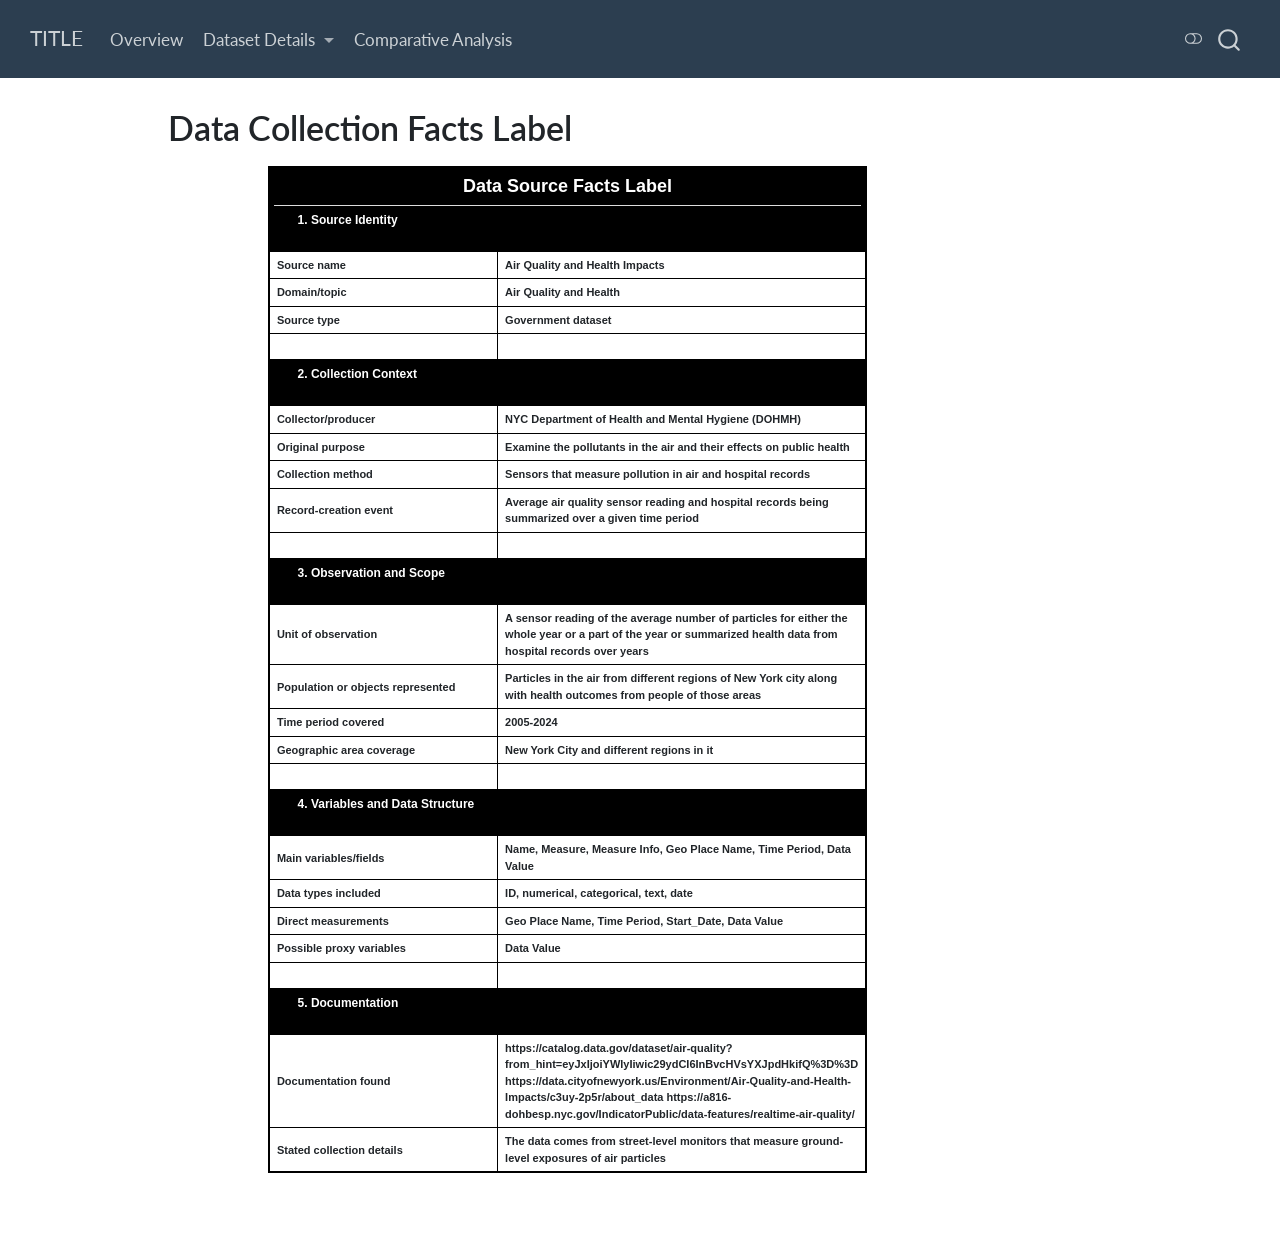
==== docs/alexander_stevens.html @ 585a2b62 "builder step: submit all files needed to run website" ====
<!DOCTYPE html>
<html xmlns="http://www.w3.org/1999/xhtml" lang="en" xml:lang="en"><head>

<meta charset="utf-8">
<meta name="generator" content="quarto-1.10.18">

<meta name="viewport" content="width=device-width, initial-scale=1.0, user-scalable=yes">


<title>Data Collection Facts Label – TITLE</title>
<style>
/* Default styles provided by pandoc.
** See https://pandoc.org/MANUAL.html#variables-for-html for config info.
*/
span.smallcaps{font-variant: small-caps;}
div.columns{display: flex; gap: 1.5em;}
div.column{flex: auto;}
@media screen {
div.columns{gap: min(4vw, 1.5em);}
div.column{overflow-x: auto;}
}
div.hanging-indent{margin-left: 1.5em; text-indent: -1.5em;}
ul.task-list{list-style: none;}
ul.task-list li input[type="checkbox"] {
  width: 0.8em;
  margin: 0 0.8em 0.2em -1em; /* quarto-specific, see https://github.com/quarto-dev/quarto-cli/issues/4556 */ 
  vertical-align: middle;
}
</style>


<script src="site_libs/quarto-nav/quarto-nav.js"></script>
<script src="site_libs/clipboard/clipboard.min.js"></script>
<script src="site_libs/quarto-search/autocomplete.umd.js"></script>
<script src="site_libs/quarto-search/fuse.min.js"></script>
<script src="site_libs/quarto-search/quarto-search.js"></script>
<meta name="quarto:offset" content="./">
<script src="site_libs/quarto-html/quarto.js" type="module"></script>
<script src="site_libs/quarto-html/tabsets/tabsets.js" type="module"></script>
<script src="site_libs/quarto-html/popper.min.js"></script>
<script src="site_libs/quarto-html/tippy.umd.min.js"></script>
<script src="site_libs/quarto-html/anchor.min.js"></script>
<link href="site_libs/quarto-html/tippy.css" rel="stylesheet">
<link href="site_libs/quarto-html/quarto-syntax-highlighting-64a204ab8560d761af7679ceaba22944.css" rel="stylesheet" class="quarto-color-scheme" id="quarto-text-highlighting-styles">
<link href="site_libs/quarto-html/quarto-syntax-highlighting-dark-b85bc7c33db8c58e0ec93c3465666fed.css" rel="stylesheet" class="quarto-color-scheme quarto-color-alternate" id="quarto-text-highlighting-styles">
<link href="site_libs/quarto-html/quarto-syntax-highlighting-64a204ab8560d761af7679ceaba22944.css" rel="stylesheet" class="quarto-color-scheme-extra" id="quarto-text-highlighting-styles">
<script src="site_libs/bootstrap/bootstrap.min.js"></script>
<link href="site_libs/bootstrap/bootstrap-icons.css" rel="stylesheet">
<link href="site_libs/bootstrap/bootstrap-963d6559b62419c1a7f68b67c65f04d4.min.css" rel="stylesheet" append-hash="true" class="quarto-color-scheme" id="quarto-bootstrap" data-mode="light">
<link href="site_libs/bootstrap/bootstrap-dark-393201cbb939a1b826d5c9fa63246b60.min.css" rel="stylesheet" append-hash="true" class="quarto-color-scheme quarto-color-alternate" id="quarto-bootstrap" data-mode="dark">
<link href="site_libs/bootstrap/bootstrap-963d6559b62419c1a7f68b67c65f04d4.min.css" rel="stylesheet" append-hash="true" class="quarto-color-scheme-extra" id="quarto-bootstrap" data-mode="light">
<script id="quarto-search-options" type="application/json">{
  "location": "navbar",
  "copy-button": false,
  "collapse-after": 3,
  "panel-placement": "end",
  "type": "overlay",
  "limit": 50,
  "keyboard-shortcut": [
    "f",
    "/",
    "s"
  ],
  "show-item-context": false,
  "language": {
    "search-no-results-text": "No results",
    "search-matching-documents-text": "matching documents",
    "search-copy-link-title": "Copy link to search",
    "search-hide-matches-text": "Hide additional matches",
    "search-more-match-text": "more match in this document",
    "search-more-matches-text": "more matches in this document",
    "search-clear-button-title": "Clear",
    "search-text-placeholder": "",
    "search-detached-cancel-button-title": "Cancel",
    "search-submit-button-title": "Submit",
    "search-label": "Search"
  }
}</script>


</head>

<body class="nav-fixed quarto-light"><script id="quarto-html-before-body" type="application/javascript">
    const toggleBodyColorMode = (bsSheetEl) => {
      const mode = bsSheetEl.getAttribute("data-mode");
      const bodyEl = window.document.querySelector("body");
      if (mode === "dark") {
        bodyEl.classList.add("quarto-dark");
        bodyEl.classList.remove("quarto-light");
      } else {
        bodyEl.classList.add("quarto-light");
        bodyEl.classList.remove("quarto-dark");
      }
    }
    const toggleBodyColorPrimary = () => {
      const bsSheetEl = window.document.querySelector("link#quarto-bootstrap:not([rel=disabled-stylesheet])");
      if (bsSheetEl) {
        toggleBodyColorMode(bsSheetEl);
      }
    }
    const setColorSchemeToggle = (alternate) => {
      const toggles = window.document.querySelectorAll('.quarto-color-scheme-toggle');
      for (let i=0; i < toggles.length; i++) {
        const toggle = toggles[i];
        if (toggle) {
          if (alternate) {
            toggle.classList.add("alternate");
          } else {
            toggle.classList.remove("alternate");
          }
        }
      }
    };
    const toggleColorMode = (alternate) => {
      // Switch the stylesheets
      const primaryStylesheets = window.document.querySelectorAll('link.quarto-color-scheme:not(.quarto-color-alternate)');
      const alternateStylesheets = window.document.querySelectorAll('link.quarto-color-scheme.quarto-color-alternate');
      manageTransitions('#quarto-margin-sidebar .nav-link', false);
      if (alternate) {
        // note: dark is layered on light, we don't disable primary!
        enableStylesheet(alternateStylesheets);
        for (const sheetNode of alternateStylesheets) {
          if (sheetNode.id === "quarto-bootstrap") {
            toggleBodyColorMode(sheetNode);
          }
        }
      } else {
        disableStylesheet(alternateStylesheets);
        enableStylesheet(primaryStylesheets)
        toggleBodyColorPrimary();
      }
      manageTransitions('#quarto-margin-sidebar .nav-link', true);
      // Switch the toggles
      setColorSchemeToggle(alternate)
      // Hack to workaround the fact that safari doesn't
      // properly recolor the scrollbar when toggling (#1455)
      if (navigator.userAgent.indexOf('Safari') > 0 && navigator.userAgent.indexOf('Chrome') == -1) {
        manageTransitions("body", false);
        window.scrollTo(0, 1);
        setTimeout(() => {
          window.scrollTo(0, 0);
          manageTransitions("body", true);
        }, 40);
      }
    }
    const disableStylesheet = (stylesheets) => {
      for (let i=0; i < stylesheets.length; i++) {
        const stylesheet = stylesheets[i];
        stylesheet.rel = 'disabled-stylesheet';
      }
    }
    const enableStylesheet = (stylesheets) => {
      for (let i=0; i < stylesheets.length; i++) {
        const stylesheet = stylesheets[i];
        if(stylesheet.rel !== 'stylesheet') { // for Chrome, which will still FOUC without this check
          stylesheet.rel = 'stylesheet';
        }
      }
    }
    const manageTransitions = (selector, allowTransitions) => {
      const els = window.document.querySelectorAll(selector);
      for (let i=0; i < els.length; i++) {
        const el = els[i];
        if (allowTransitions) {
          el.classList.remove('notransition');
        } else {
          el.classList.add('notransition');
        }
      }
    }
    const isFileUrl = () => {
      return window.location.protocol === 'file:';
    }
    const hasAlternateSentinel = () => {
      let styleSentinel = getColorSchemeSentinel();
      if (styleSentinel !== null) {
        return styleSentinel === "alternate";
      } else {
        return false;
      }
    }
    const setStyleSentinel = (alternate) => {
      const value = alternate ? "alternate" : "default";
      if (!isFileUrl()) {
        window.localStorage.setItem("quarto-color-scheme", value);
      } else {
        localAlternateSentinel = value;
      }
    }
    const getColorSchemeSentinel = () => {
      if (!isFileUrl()) {
        const storageValue = window.localStorage.getItem("quarto-color-scheme");
        return storageValue != null ? storageValue : localAlternateSentinel;
      } else {
        return localAlternateSentinel;
      }
    }
    const toggleGiscusIfUsed = (isAlternate, darkModeDefault) => {
      const baseTheme = document.querySelector('#giscus-base-theme')?.value ?? 'light';
      const alternateTheme = document.querySelector('#giscus-alt-theme')?.value ?? 'dark';
      let newTheme = '';
      if(authorPrefersDark) {
        newTheme = isAlternate ? baseTheme : alternateTheme;
      } else {
        newTheme = isAlternate ? alternateTheme : baseTheme;
      }
      const changeGiscusTheme = () => {
        // From: https://github.com/giscus/giscus/issues/336
        const sendMessage = (message) => {
          const iframe = document.querySelector('iframe.giscus-frame');
          if (!iframe) return;
          iframe.contentWindow.postMessage({ giscus: message }, 'https://giscus.app');
        }
        sendMessage({
          setConfig: {
            theme: newTheme
          }
        });
      }
      const isGiscussLoaded = window.document.querySelector('iframe.giscus-frame') !== null;
      if (isGiscussLoaded) {
        changeGiscusTheme();
      }
    };
    const authorPrefersDark = false;
    const darkModeDefault = authorPrefersDark;
      document.querySelector('link#quarto-text-highlighting-styles.quarto-color-scheme-extra').rel = 'disabled-stylesheet';
      document.querySelector('link#quarto-bootstrap.quarto-color-scheme-extra').rel = 'disabled-stylesheet';
    let localAlternateSentinel = darkModeDefault ? 'alternate' : 'default';
    // Dark / light mode switch
    window.quartoToggleColorScheme = () => {
      // Read the current dark / light value
      let toAlternate = !hasAlternateSentinel();
      toggleColorMode(toAlternate);
      setStyleSentinel(toAlternate);
      toggleGiscusIfUsed(toAlternate, darkModeDefault);
      window.dispatchEvent(new Event('resize'));
    };
    // Switch to dark mode if need be
    if (hasAlternateSentinel()) {
      toggleColorMode(true);
    } else {
      toggleColorMode(false);
    }
  </script>

<div id="quarto-search-results"></div>
  <header id="quarto-header" class="headroom fixed-top">
    <nav class="navbar navbar-expand-lg " data-bs-theme="dark">
      <div class="navbar-container container-fluid">
      <div class="navbar-brand-container mx-auto">
    <a class="navbar-brand" href="./index.html">
    <span class="navbar-title">TITLE</span>
    </a>
  </div>
            <div id="quarto-search" class="" title="Search"></div>
          <button class="navbar-toggler" type="button" data-bs-toggle="collapse" data-bs-target="#navbarCollapse" aria-controls="navbarCollapse" role="menu" aria-expanded="false" aria-label="Toggle navigation" onclick="if (window.quartoToggleHeadroom) { window.quartoToggleHeadroom(); }">
  <span class="navbar-toggler-icon"></span>
</button>
          <div class="collapse navbar-collapse" id="navbarCollapse">
            <ul class="navbar-nav navbar-nav-scroll me-auto">
  <li class="nav-item">
    <a class="nav-link" href="./index.html"> 
<span class="menu-text">Overview</span></a>
  </li>  
  <li class="nav-item dropdown ">
    <a class="nav-link dropdown-toggle" href="#" id="nav-menu-dataset-details" role="link" data-bs-toggle="dropdown" aria-expanded="false">
 <span class="menu-text">Dataset Details</span>
    </a>
    <ul class="dropdown-menu" aria-labelledby="nav-menu-dataset-details">    
        <li>
    <a class="dropdown-item" href="./alexander_stevens.html">
 <span class="dropdown-text">Alexander Stevens</span></a>
  </li>  
        <li>
    <a class="dropdown-item" href="./robert_williams.html">
 <span class="dropdown-text">Robert Williams</span></a>
  </li>  
    </ul>
  </li>
  <li class="nav-item">
    <a class="nav-link" href="./comparison.qmd"> 
<span class="menu-text">Comparative Analysis</span></a>
  </li>  
</ul>
          </div> <!-- /navcollapse -->
            <div class="quarto-navbar-tools">
  <a href="" class="quarto-color-scheme-toggle quarto-navigation-tool  px-1" onclick="window.quartoToggleColorScheme(); return false;" title="Toggle dark mode"><i class="bi"></i></a>
</div>
      </div> <!-- /container-fluid -->
    </nav>
</header>
<!-- content -->
<div id="quarto-content" class="quarto-container page-columns page-rows-contents page-layout-article page-navbar">
<!-- sidebar -->
<!-- margin-sidebar -->
    <div id="quarto-margin-sidebar" class="sidebar margin-sidebar zindex-bottom">
        
    </div>
<!-- main -->
<main class="content" id="quarto-document-content">


<header id="title-block-header" class="quarto-title-block default">
<div class="quarto-title">
<h1 class="title">Data Collection Facts Label</h1>
</div>



<div class="quarto-title-meta">

    
  
    
  </div>
  


</header>


<style>
table.nutrition-label {
  width: 75%;
  border-collapse: collapse;
  border: 2px solid black;
  font-family: Arial, Helvetica, sans-serif;
  font-size: 12px;
  margin-left: auto;
  margin-right: auto;
}

table.nutrition-label th,
table.nutrition-label td {
  border: 1px solid black;
  padding: 5px 7px;
}

table.nutrition-label thead tr:nth-child(2) {
  display: none;
}
</style>
<table class="nutrition-label">
<thead>
<tr>
<th style="border-bottom:hidden;padding-bottom:0; padding-left:3px;padding-right:3px;text-align: center; font-weight: bold; color: white !important;padding-right: 4px; padding-left: 4px; background-color: black !important;font-size: 18px;" colspan="2">
<div style="border-bottom: 1px solid #ddd; padding-bottom: 5px; ">
Data Source Facts Label
</div>
</th>
</tr>
<tr>
<th style="text-align:left;">
</th>
<th style="text-align:left;">
</th>
</tr>
</thead>
<tbody>
<tr>
<td style="text-align:left;font-weight: bold;color: white !important;background-color: black !important;font-size: 12px;width: 50%; ">
<ol type="1">
<li>Source Identity
</li></ol></td>
<td style="text-align:left;font-weight: bold;color: white !important;background-color: black !important;font-size: 12px;width: 50%; ">
</td>
</tr>
<tr>
<td style="text-align:left;font-weight: bold;font-size: 11px;width: 50%; ">
Source name
</td>
<td style="text-align:left;font-weight: bold;font-size: 11px;width: 50%; ">
Air Quality and Health Impacts
</td>
</tr>
<tr>
<td style="text-align:left;font-weight: bold;font-size: 11px;width: 50%; ">
Domain/topic
</td>
<td style="text-align:left;font-weight: bold;font-size: 11px;width: 50%; ">
Air Quality and Health
</td>
</tr>
<tr>
<td style="text-align:left;font-weight: bold;font-size: 11px;width: 50%; ">
Source type
</td>
<td style="text-align:left;font-weight: bold;font-size: 11px;width: 50%; ">
Government dataset
</td>
</tr>
<tr>
<td style="text-align:left;height: 26px;width: 50%; ">
</td>
<td style="text-align:left;height: 26px;width: 50%; ">
</td>
</tr>
<tr>
<td style="text-align:left;font-weight: bold;color: white !important;background-color: black !important;font-size: 12px;width: 50%; ">
<ol start="2" type="1">
<li>Collection Context
</li></ol></td>
<td style="text-align:left;font-weight: bold;color: white !important;background-color: black !important;font-size: 12px;width: 50%; ">
</td>
</tr>
<tr>
<td style="text-align:left;font-weight: bold;font-size: 11px;width: 50%; ">
Collector/producer
</td>
<td style="text-align:left;font-weight: bold;font-size: 11px;width: 50%; ">
NYC Department of Health and Mental Hygiene (DOHMH)
</td>
</tr>
<tr>
<td style="text-align:left;font-weight: bold;font-size: 11px;width: 50%; ">
Original purpose
</td>
<td style="text-align:left;font-weight: bold;font-size: 11px;width: 50%; ">
Examine the pollutants in the air and their effects on public health
</td>
</tr>
<tr>
<td style="text-align:left;font-weight: bold;font-size: 11px;width: 50%; ">
Collection method
</td>
<td style="text-align:left;font-weight: bold;font-size: 11px;width: 50%; ">
Sensors that measure pollution in air and hospital records
</td>
</tr>
<tr>
<td style="text-align:left;font-weight: bold;font-size: 11px;width: 50%; ">
Record-creation event
</td>
<td style="text-align:left;font-weight: bold;font-size: 11px;width: 50%; ">
Average air quality sensor reading and hospital records being summarized over a given time period
</td>
</tr>
<tr>
<td style="text-align:left;height: 26px;width: 50%; ">
</td>
<td style="text-align:left;height: 26px;width: 50%; ">
</td>
</tr>
<tr>
<td style="text-align:left;font-weight: bold;color: white !important;background-color: black !important;font-size: 12px;width: 50%; ">
<ol start="3" type="1">
<li>Observation and Scope
</li></ol></td>
<td style="text-align:left;font-weight: bold;color: white !important;background-color: black !important;font-size: 12px;width: 50%; ">
</td>
</tr>
<tr>
<td style="text-align:left;font-weight: bold;font-size: 11px;width: 50%; ">
Unit of observation
</td>
<td style="text-align:left;font-weight: bold;font-size: 11px;width: 50%; ">
A sensor reading of the average number of particles for either the whole year or a part of the year or summarized health data from hospital records over years
</td>
</tr>
<tr>
<td style="text-align:left;font-weight: bold;font-size: 11px;width: 50%; ">
Population or objects represented
</td>
<td style="text-align:left;font-weight: bold;font-size: 11px;width: 50%; ">
Particles in the air from different regions of New York city along with health outcomes from people of those areas
</td>
</tr>
<tr>
<td style="text-align:left;font-weight: bold;font-size: 11px;width: 50%; ">
Time period covered
</td>
<td style="text-align:left;font-weight: bold;font-size: 11px;width: 50%; ">
2005-2024
</td>
</tr>
<tr>
<td style="text-align:left;font-weight: bold;font-size: 11px;width: 50%; ">
Geographic area coverage
</td>
<td style="text-align:left;font-weight: bold;font-size: 11px;width: 50%; ">
New York City and different regions in it
</td>
</tr>
<tr>
<td style="text-align:left;height: 26px;width: 50%; ">
</td>
<td style="text-align:left;height: 26px;width: 50%; ">
</td>
</tr>
<tr>
<td style="text-align:left;font-weight: bold;color: white !important;background-color: black !important;font-size: 12px;width: 50%; ">
<ol start="4" type="1">
<li>Variables and Data Structure
</li></ol></td>
<td style="text-align:left;font-weight: bold;color: white !important;background-color: black !important;font-size: 12px;width: 50%; ">
</td>
</tr>
<tr>
<td style="text-align:left;font-weight: bold;font-size: 11px;width: 50%; ">
Main variables/fields
</td>
<td style="text-align:left;font-weight: bold;font-size: 11px;width: 50%; ">
Name, Measure, Measure Info, Geo Place Name, Time Period, Data Value
</td>
</tr>
<tr>
<td style="text-align:left;font-weight: bold;font-size: 11px;width: 50%; ">
Data types included
</td>
<td style="text-align:left;font-weight: bold;font-size: 11px;width: 50%; ">
ID, numerical, categorical, text, date
</td>
</tr>
<tr>
<td style="text-align:left;font-weight: bold;font-size: 11px;width: 50%; ">
Direct measurements
</td>
<td style="text-align:left;font-weight: bold;font-size: 11px;width: 50%; ">
Geo Place Name, Time Period, Start_Date, Data Value
</td>
</tr>
<tr>
<td style="text-align:left;font-weight: bold;font-size: 11px;width: 50%; ">
Possible proxy variables
</td>
<td style="text-align:left;font-weight: bold;font-size: 11px;width: 50%; ">
Data Value
</td>
</tr>
<tr>
<td style="text-align:left;height: 26px;width: 50%; ">
</td>
<td style="text-align:left;height: 26px;width: 50%; ">
</td>
</tr>
<tr>
<td style="text-align:left;font-weight: bold;color: white !important;background-color: black !important;font-size: 12px;width: 50%; ">
<ol start="5" type="1">
<li>Documentation
</li></ol></td>
<td style="text-align:left;font-weight: bold;color: white !important;background-color: black !important;font-size: 12px;width: 50%; ">
</td>
</tr>
<tr>
<td style="text-align:left;font-weight: bold;font-size: 11px;width: 50%; ">
Documentation found
</td>
<td style="text-align:left;font-weight: bold;font-size: 11px;width: 50%; ">
https://catalog.data.gov/dataset/air-quality?from_hint=eyJxIjoiYWlyIiwic29ydCI6InBvcHVsYXJpdHkifQ%3D%3D https://data.cityofnewyork.us/Environment/Air-Quality-and-Health-Impacts/c3uy-2p5r/about_data https://a816-dohbesp.nyc.gov/IndicatorPublic/data-features/realtime-air-quality/
</td>
</tr>
<tr>
<td style="text-align:left;font-weight: bold;font-size: 11px;width: 50%; ">
Stated collection details
</td>
<td style="text-align:left;font-weight: bold;font-size: 11px;width: 50%; ">
The data comes from street-level monitors that measure ground-level exposures of air particles
</td>
</tr>
</tbody>
</table>








</main> <!-- /main -->
<script id="quarto-html-after-body" type="application/javascript">
  window.document.addEventListener("DOMContentLoaded", function (event) {
    // Ensure there is a toggle, if there isn't float one in the top right
    if (window.document.querySelector('.quarto-color-scheme-toggle') === null) {
      const a = window.document.createElement('a');
      a.classList.add('top-right');
      a.classList.add('quarto-color-scheme-toggle');
      a.href = "";
      a.onclick = function() { try { window.quartoToggleColorScheme(); } catch {} return false; };
      const i = window.document.createElement("i");
      i.classList.add('bi');
      a.appendChild(i);
      window.document.body.appendChild(a);
    }
    setColorSchemeToggle(hasAlternateSentinel())
    const icon = "";
    const anchorJS = new window.AnchorJS();
    anchorJS.options = {
      placement: 'right',
      icon: icon
    };
    anchorJS.add('.anchored');
    const isCodeAnnotation = (el) => {
      for (const clz of el.classList) {
        if (clz.startsWith('code-annotation-')) {                     
          return true;
        }
      }
      return false;
    }
    const onCopySuccess = function(e) {
      // button target
      const button = e.trigger;
      // don't keep focus
      button.blur();
      // flash "checked"
      button.classList.add('code-copy-button-checked');
      var currentTitle = button.getAttribute("title");
      button.setAttribute("title", "Copied!");
      let tooltip;
      if (window.bootstrap) {
        button.setAttribute("data-bs-toggle", "tooltip");
        button.setAttribute("data-bs-placement", "left");
        button.setAttribute("data-bs-title", "Copied!");
        tooltip = new bootstrap.Tooltip(button, 
          { trigger: "manual", 
            customClass: "code-copy-button-tooltip",
            offset: [0, -8]});
        tooltip.show();    
      }
      setTimeout(function() {
        if (tooltip) {
          tooltip.hide();
          button.removeAttribute("data-bs-title");
          button.removeAttribute("data-bs-toggle");
          button.removeAttribute("data-bs-placement");
        }
        button.setAttribute("title", currentTitle);
        button.classList.remove('code-copy-button-checked');
      }, 1000);
      // clear code selection
      e.clearSelection();
    }
    const getTextToCopy = function(trigger) {
      const outerScaffold = trigger.parentElement.cloneNode(true);
      const codeEl = outerScaffold.querySelector('code');
      for (const childEl of codeEl.children) {
        if (isCodeAnnotation(childEl)) {
          childEl.remove();
        }
      }
      return codeEl.innerText;
    }
    const clipboard = new window.ClipboardJS('.code-copy-button:not([data-in-quarto-modal])', {
      text: getTextToCopy
    });
    clipboard.on('success', onCopySuccess);
    if (window.document.getElementById('quarto-embedded-source-code-modal')) {
      const clipboardModal = new window.ClipboardJS('.code-copy-button[data-in-quarto-modal]', {
        text: getTextToCopy,
        container: window.document.getElementById('quarto-embedded-source-code-modal')
      });
      clipboardModal.on('success', onCopySuccess);
    }
      var localhostRegex = new RegExp(/^(?:http|https):\/\/localhost\:?[0-9]*\//);
      var mailtoRegex = new RegExp(/^mailto:/);
        var filterRegex = new RegExp('/' + window.location.host + '/');
      var isInternal = (href) => {
          return filterRegex.test(href) || localhostRegex.test(href) || mailtoRegex.test(href);
      }
      // Inspect non-navigation links and adorn them if external
     var links = window.document.querySelectorAll('a[href]:not(.nav-link):not(.navbar-brand):not(.toc-action):not(.sidebar-link):not(.sidebar-item-toggle):not(.pagination-link):not(.no-external):not([aria-hidden]):not(.dropdown-item):not(.quarto-navigation-tool):not(.about-link)');
      for (var i=0; i<links.length; i++) {
        const link = links[i];
        if (!isInternal(link.href)) {
          // undo the damage that might have been done by quarto-nav.js in the case of
          // links that we want to consider external
          if (link.dataset.originalHref !== undefined) {
            link.href = link.dataset.originalHref;
          }
        }
      }
    function tippyHover(el, contentFn, onTriggerFn, onUntriggerFn) {
      const config = {
        allowHTML: true,
        maxWidth: 500,
        delay: 100,
        arrow: false,
        appendTo: function(el) {
            return el.parentElement;
        },
        interactive: true,
        interactiveBorder: 10,
        theme: 'quarto',
        placement: 'bottom-start',
      };
      if (contentFn) {
        config.content = contentFn;
      }
      if (onTriggerFn) {
        config.onTrigger = onTriggerFn;
      }
      if (onUntriggerFn) {
        config.onUntrigger = onUntriggerFn;
      }
      window.tippy(el, config); 
    }
    const noterefs = window.document.querySelectorAll('a[role="doc-noteref"]');
    for (var i=0; i<noterefs.length; i++) {
      const ref = noterefs[i];
      tippyHover(ref, function() {
        // use id or data attribute instead here
        let href = ref.getAttribute('data-footnote-href') || ref.getAttribute('href');
        try { href = new URL(href).hash; } catch {}
        const id = href.replace(/^#\/?/, "");
        const note = window.document.getElementById(id);
        if (note) {
          return note.innerHTML;
        } else {
          return "";
        }
      });
    }
    const xrefs = window.document.querySelectorAll('a.quarto-xref');
    const processXRef = (id, note) => {
      // Strip column container classes
      const stripColumnClz = (el) => {
        el.classList.remove("page-full", "page-columns");
        if (el.children) {
          for (const child of el.children) {
            stripColumnClz(child);
          }
        }
      }
      stripColumnClz(note)
      if (id === null || id.startsWith('sec-')) {
        // Special case sections, only their first couple elements
        const container = document.createElement("div");
        if (note.children && note.children.length > 2) {
          container.appendChild(note.children[0].cloneNode(true));
          for (let i = 1; i < note.children.length; i++) {
            const child = note.children[i];
            if (child.tagName === "P" && child.innerText === "") {
              continue;
            } else {
              container.appendChild(child.cloneNode(true));
              break;
            }
          }
          if (window.Quarto?.typesetMath) {
            window.Quarto.typesetMath(container);
          }
          return container.innerHTML
        } else {
          if (window.Quarto?.typesetMath) {
            window.Quarto.typesetMath(note);
          }
          return note.innerHTML;
        }
      } else {
        // Remove any anchor links if they are present
        const anchorLink = note.querySelector('a.anchorjs-link');
        if (anchorLink) {
          anchorLink.remove();
        }
        if (window.Quarto?.typesetMath) {
          window.Quarto.typesetMath(note);
        }
        if (note.classList.contains("callout")) {
          return note.outerHTML;
        } else {
          return note.innerHTML;
        }
      }
    }
    for (var i=0; i<xrefs.length; i++) {
      const xref = xrefs[i];
      tippyHover(xref, undefined, function(instance) {
        instance.disable();
        let url = xref.getAttribute('href');
        let hash = undefined; 
        if (url.startsWith('#')) {
          hash = url;
        } else {
          try { hash = new URL(url).hash; } catch {}
        }
        if (hash) {
          const id = hash.replace(/^#\/?/, "");
          const note = window.document.getElementById(id);
          if (note !== null) {
            try {
              const html = processXRef(id, note.cloneNode(true));
              instance.setContent(html);
            } finally {
              instance.enable();
              instance.show();
            }
          } else {
            // See if we can fetch this
            fetch(url.split('#')[0])
            .then(res => res.text())
            .then(html => {
              const parser = new DOMParser();
              const htmlDoc = parser.parseFromString(html, "text/html");
              const note = htmlDoc.getElementById(id);
              if (note !== null) {
                const html = processXRef(id, note);
                instance.setContent(html);
              } 
            }).finally(() => {
              instance.enable();
              instance.show();
            });
          }
        } else {
          // See if we can fetch a full url (with no hash to target)
          // This is a special case and we should probably do some content thinning / targeting
          fetch(url)
          .then(res => res.text())
          .then(html => {
            const parser = new DOMParser();
            const htmlDoc = parser.parseFromString(html, "text/html");
            const note = htmlDoc.querySelector('main.content');
            if (note !== null) {
              // This should only happen for chapter cross references
              // (since there is no id in the URL)
              // remove the first header
              if (note.children.length > 0 && note.children[0].tagName === "HEADER") {
                note.children[0].remove();
              }
              const html = processXRef(null, note);
              instance.setContent(html);
            } 
          }).finally(() => {
            instance.enable();
            instance.show();
          });
        }
      }, function(instance) {
      });
    }
        let selectedAnnoteEl;
        const selectorForAnnotation = ( cell, annotation) => {
          let cellAttr = 'data-code-cell="' + cell + '"';
          let lineAttr = 'data-code-annotation="' +  annotation + '"';
          const selector = 'span[' + cellAttr + '][' + lineAttr + ']';
          return selector;
        }
        const selectCodeLines = (annoteEl) => {
          const doc = window.document;
          const targetCell = annoteEl.getAttribute("data-target-cell");
          const targetAnnotation = annoteEl.getAttribute("data-target-annotation");
          const annoteSpan = window.document.querySelector(selectorForAnnotation(targetCell, targetAnnotation));
          const lines = annoteSpan.getAttribute("data-code-lines").split(",");
          const lineIds = lines.map((line) => {
            return targetCell + "-" + line;
          })
          let top = null;
          let height = null;
          let parent = null;
          if (lineIds.length > 0) {
              //compute the position of the single el (top and bottom and make a div)
              const el = window.document.getElementById(lineIds[0]);
              top = el.offsetTop;
              height = el.offsetHeight;
              parent = el.parentElement.parentElement;
            if (lineIds.length > 1) {
              const lastEl = window.document.getElementById(lineIds[lineIds.length - 1]);
              const bottom = lastEl.offsetTop + lastEl.offsetHeight;
              height = bottom - top;
            }
            if (top !== null && height !== null && parent !== null) {
              // cook up a div (if necessary) and position it 
              let div = window.document.getElementById("code-annotation-line-highlight");
              if (div === null) {
                div = window.document.createElement("div");
                div.setAttribute("id", "code-annotation-line-highlight");
                div.style.position = 'absolute';
                parent.appendChild(div);
              }
              div.style.top = top - 2 + "px";
              div.style.height = height + 4 + "px";
              div.style.left = 0;
              let gutterDiv = window.document.getElementById("code-annotation-line-highlight-gutter");
              if (gutterDiv === null) {
                gutterDiv = window.document.createElement("div");
                gutterDiv.setAttribute("id", "code-annotation-line-highlight-gutter");
                gutterDiv.style.position = 'absolute';
                const codeCell = window.document.getElementById(targetCell);
                const gutter = codeCell.querySelector('.code-annotation-gutter');
                gutter.appendChild(gutterDiv);
              }
              gutterDiv.style.top = top - 2 + "px";
              gutterDiv.style.height = height + 4 + "px";
            }
            selectedAnnoteEl = annoteEl;
          }
        };
        const unselectCodeLines = () => {
          const elementsIds = ["code-annotation-line-highlight", "code-annotation-line-highlight-gutter"];
          elementsIds.forEach((elId) => {
            const div = window.document.getElementById(elId);
            if (div) {
              div.remove();
            }
          });
          selectedAnnoteEl = undefined;
        };
          // Handle positioning of the toggle
      window.addEventListener(
        "resize",
        throttle(() => {
          elRect = undefined;
          if (selectedAnnoteEl) {
            selectCodeLines(selectedAnnoteEl);
          }
        }, 10)
      );
      function throttle(fn, ms) {
      let throttle = false;
      let timer;
        return (...args) => {
          if(!throttle) { // first call gets through
              fn.apply(this, args);
              throttle = true;
          } else { // all the others get throttled
              if(timer) clearTimeout(timer); // cancel #2
              timer = setTimeout(() => {
                fn.apply(this, args);
                timer = throttle = false;
              }, ms);
          }
        };
      }
        // Attach click handler to the DT
        const annoteDls = window.document.querySelectorAll('dt[data-target-cell]');
        for (const annoteDlNode of annoteDls) {
          annoteDlNode.addEventListener('click', (event) => {
            const clickedEl = event.target;
            if (clickedEl !== selectedAnnoteEl) {
              unselectCodeLines();
              const activeEl = window.document.querySelector('dt[data-target-cell].code-annotation-active');
              if (activeEl) {
                activeEl.classList.remove('code-annotation-active');
              }
              selectCodeLines(clickedEl);
              clickedEl.classList.add('code-annotation-active');
            } else {
              // Unselect the line
              unselectCodeLines();
              clickedEl.classList.remove('code-annotation-active');
            }
          });
        }
    const findCites = (el) => {
      const parentEl = el.parentElement;
      if (parentEl) {
        const cites = parentEl.dataset.cites;
        if (cites) {
          return {
            el,
            cites: cites.split(' ')
          };
        } else {
          return findCites(el.parentElement)
        }
      } else {
        return undefined;
      }
    };
    var bibliorefs = window.document.querySelectorAll('a[role="doc-biblioref"]');
    for (var i=0; i<bibliorefs.length; i++) {
      const ref = bibliorefs[i];
      const citeInfo = findCites(ref);
      if (citeInfo) {
        tippyHover(citeInfo.el, function() {
          var popup = window.document.createElement('div');
          citeInfo.cites.forEach(function(cite) {
            var citeDiv = window.document.createElement('div');
            citeDiv.classList.add('hanging-indent');
            citeDiv.classList.add('csl-entry');
            var biblioDiv = window.document.getElementById('ref-' + cite);
            if (biblioDiv) {
              citeDiv.innerHTML = biblioDiv.innerHTML;
            }
            popup.appendChild(citeDiv);
          });
          return popup.innerHTML;
        });
      }
    }
  });
  </script>
</div> <!-- /content -->




</body></html>
---- docs/site_libs/quarto-html/tippy.css ----
.tippy-box[data-animation=fade][data-state=hidden]{opacity:0}[data-tippy-root]{max-width:calc(100vw - 10px)}.tippy-box{position:relative;background-color:#333;color:#fff;border-radius:4px;font-size:14px;line-height:1.4;white-space:normal;outline:0;transition-property:transform,visibility,opacity}.tippy-box[data-placement^=top]>.tippy-arrow{bottom:0}.tippy-box[data-placement^=top]>.tippy-arrow:before{bottom:-7px;left:0;border-width:8px 8px 0;border-top-color:initial;transform-origin:center top}.tippy-box[data-placement^=bottom]>.tippy-arrow{top:0}.tippy-box[data-placement^=bottom]>.tippy-arrow:before{top:-7px;left:0;border-width:0 8px 8px;border-bottom-color:initial;transform-origin:center bottom}.tippy-box[data-placement^=left]>.tippy-arrow{right:0}.tippy-box[data-placement^=left]>.tippy-arrow:before{border-width:8px 0 8px 8px;border-left-color:initial;right:-7px;transform-origin:center left}.tippy-box[data-placement^=right]>.tippy-arrow{left:0}.tippy-box[data-placement^=right]>.tippy-arrow:before{left:-7px;border-width:8px 8px 8px 0;border-right-color:initial;transform-origin:center right}.tippy-box[data-inertia][data-state=visible]{transition-timing-function:cubic-bezier(.54,1.5,.38,1.11)}.tippy-arrow{width:16px;height:16px;color:#333}.tippy-arrow:before{content:"";position:absolute;border-color:transparent;border-style:solid}.tippy-content{position:relative;padding:5px 9px;z-index:1}
---- docs/site_libs/quarto-html/quarto-syntax-highlighting-64a204ab8560d761af7679ceaba22944.css ----
/* quarto syntax highlight colors */
:root {
  --quarto-hl-ot-color: #003B4F;
  --quarto-hl-at-color: #657422;
  --quarto-hl-ss-color: #20794D;
  --quarto-hl-an-color: #5E5E5E;
  --quarto-hl-fu-color: #4758AB;
  --quarto-hl-st-color: #20794D;
  --quarto-hl-cf-color: #003B4F;
  --quarto-hl-op-color: #5E5E5E;
  --quarto-hl-er-color: #AD0000;
  --quarto-hl-bn-color: #AD0000;
  --quarto-hl-al-color: #AD0000;
  --quarto-hl-va-color: #111111;
  --quarto-hl-bu-color: inherit;
  --quarto-hl-ex-color: inherit;
  --quarto-hl-pp-color: #AD0000;
  --quarto-hl-in-color: #5E5E5E;
  --quarto-hl-vs-color: #20794D;
  --quarto-hl-wa-color: #5E5E5E;
  --quarto-hl-do-color: #5E5E5E;
  --quarto-hl-im-color: #00769E;
  --quarto-hl-ch-color: #20794D;
  --quarto-hl-dt-color: #AD0000;
  --quarto-hl-fl-color: #AD0000;
  --quarto-hl-co-color: #5E5E5E;
  --quarto-hl-cv-color: #5E5E5E;
  --quarto-hl-cn-color: #8f5902;
  --quarto-hl-sc-color: #5E5E5E;
  --quarto-hl-dv-color: #AD0000;
  --quarto-hl-kw-color: #003B4F;
}

/* other quarto variables */
:root {
  --quarto-font-monospace: SFMono-Regular, Menlo, Monaco, Consolas, "Liberation Mono", "Courier New", monospace;
}

/* syntax highlight based on Pandoc's rules */
pre > code.sourceCode > span {
  color: #003B4F;
}

code.sourceCode > span {
  color: #003B4F;
}

div.sourceCode,
div.sourceCode pre.sourceCode {
  color: #003B4F;
}

/* Normal */
code span {
  color: #003B4F;
}

/* Alert */
code span.al {
  color: #AD0000;
  font-style: inherit;
}

/* Annotation */
code span.an {
  color: #5E5E5E;
  font-style: inherit;
}

/* Attribute */
code span.at {
  color: #657422;
  font-style: inherit;
}

/* BaseN */
code span.bn {
  color: #AD0000;
  font-style: inherit;
}

/* BuiltIn */
code span.bu {
  font-style: inherit;
}

/* ControlFlow */
code span.cf {
  color: #003B4F;
  font-weight: bold;
  font-style: inherit;
}

/* Char */
code span.ch {
  color: #20794D;
  font-style: inherit;
}

/* Constant */
code span.cn {
  color: #8f5902;
  font-style: inherit;
}

/* Comment */
code span.co {
  color: #5E5E5E;
  font-style: inherit;
}

/* CommentVar */
code span.cv {
  color: #5E5E5E;
  font-style: italic;
}

/* Documentation */
code span.do {
  color: #5E5E5E;
  font-style: italic;
}

/* DataType */
code span.dt {
  color: #AD0000;
  font-style: inherit;
}

/* DecVal */
code span.dv {
  color: #AD0000;
  font-style: inherit;
}

/* Error */
code span.er {
  color: #AD0000;
  font-style: inherit;
}

/* Extension */
code span.ex {
  font-style: inherit;
}

/* Float */
code span.fl {
  color: #AD0000;
  font-style: inherit;
}

/* Function */
code span.fu {
  color: #4758AB;
  font-style: inherit;
}

/* Import */
code span.im {
  color: #00769E;
  font-style: inherit;
}

/* Information */
code span.in {
  color: #5E5E5E;
  font-style: inherit;
}

/* Keyword */
code span.kw {
  color: #003B4F;
  font-weight: bold;
  font-style: inherit;
}

/* Operator */
code span.op {
  color: #5E5E5E;
  font-style: inherit;
}

/* Other */
code span.ot {
  color: #003B4F;
  font-style: inherit;
}

/* Preprocessor */
code span.pp {
  color: #AD0000;
  font-style: inherit;
}

/* SpecialChar */
code span.sc {
  color: #5E5E5E;
  font-style: inherit;
}

/* SpecialString */
code span.ss {
  color: #20794D;
  font-style: inherit;
}

/* String */
code span.st {
  color: #20794D;
  font-style: inherit;
}

/* Variable */
code span.va {
  color: #111111;
  font-style: inherit;
}

/* VerbatimString */
code span.vs {
  color: #20794D;
  font-style: inherit;
}

/* Warning */
code span.wa {
  color: #5E5E5E;
  font-style: italic;
}

.prevent-inlining {
  content: "</";
}

/*# sourceMappingURL=9d8d5bb603a83b8298b89080a598c93b.css.map */
---- docs/site_libs/quarto-html/quarto-syntax-highlighting-dark-b85bc7c33db8c58e0ec93c3465666fed.css ----
/* quarto syntax highlight colors */
:root {
  --quarto-hl-al-color: #f07178;
  --quarto-hl-an-color: #d4d0ab;
  --quarto-hl-at-color: #00e0e0;
  --quarto-hl-bn-color: #d4d0ab;
  --quarto-hl-bu-color: #abe338;
  --quarto-hl-ch-color: #abe338;
  --quarto-hl-co-color: #f8f8f2;
  --quarto-hl-cv-color: #ffd700;
  --quarto-hl-cn-color: #ffd700;
  --quarto-hl-cf-color: #ffa07a;
  --quarto-hl-dt-color: #ffa07a;
  --quarto-hl-dv-color: #d4d0ab;
  --quarto-hl-do-color: #f8f8f2;
  --quarto-hl-er-color: #f07178;
  --quarto-hl-ex-color: #00e0e0;
  --quarto-hl-fl-color: #d4d0ab;
  --quarto-hl-fu-color: #ffa07a;
  --quarto-hl-im-color: #abe338;
  --quarto-hl-in-color: #d4d0ab;
  --quarto-hl-kw-color: #ffa07a;
  --quarto-hl-op-color: #ffa07a;
  --quarto-hl-ot-color: #00e0e0;
  --quarto-hl-pp-color: #dcc6e0;
  --quarto-hl-re-color: #00e0e0;
  --quarto-hl-sc-color: #abe338;
  --quarto-hl-ss-color: #abe338;
  --quarto-hl-st-color: #abe338;
  --quarto-hl-va-color: #00e0e0;
  --quarto-hl-vs-color: #abe338;
  --quarto-hl-wa-color: #dcc6e0;
}

/* other quarto variables */
:root {
  --quarto-font-monospace: SFMono-Regular, Menlo, Monaco, Consolas, "Liberation Mono", "Courier New", monospace;
}

/* syntax highlight based on Pandoc's rules */
pre > code.sourceCode > span {
  color: #f8f8f2;
}

code.sourceCode > span {
  color: #f8f8f2;
}

div.sourceCode,
div.sourceCode pre.sourceCode {
  color: #f8f8f2;
}

/* Normal */
code span {
  color: #f8f8f2;
}

/* Alert */
code span.al {
  color: #f07178;
}

/* Annotation */
code span.an {
  color: #d4d0ab;
}

/* Attribute */
code span.at {
  color: #00e0e0;
}

/* BaseN */
code span.bn {
  color: #d4d0ab;
}

/* BuiltIn */
code span.bu {
  color: #abe338;
}

/* ControlFlow */
code span.cf {
  font-weight: bold;
  color: #ffa07a;
}

/* Char */
code span.ch {
  color: #abe338;
}

/* Constant */
code span.cn {
  color: #ffd700;
}

/* Comment */
code span.co {
  font-style: italic;
  color: #f8f8f2;
}

/* CommentVar */
code span.cv {
  color: #ffd700;
}

/* Documentation */
code span.do {
  color: #f8f8f2;
}

/* DataType */
code span.dt {
  color: #ffa07a;
}

/* DecVal */
code span.dv {
  color: #d4d0ab;
}

/* Error */
code span.er {
  color: #f07178;
  text-decoration: underline;
}

/* Extension */
code span.ex {
  font-weight: bold;
  color: #00e0e0;
}

/* Float */
code span.fl {
  color: #d4d0ab;
}

/* Function */
code span.fu {
  color: #ffa07a;
}

/* Import */
code span.im {
  color: #abe338;
}

/* Information */
code span.in {
  color: #d4d0ab;
}

/* Keyword */
code span.kw {
  font-weight: bold;
  color: #ffa07a;
}

/* Operator */
code span.op {
  color: #ffa07a;
}

/* Other */
code span.ot {
  color: #00e0e0;
}

/* Preprocessor */
code span.pp {
  color: #dcc6e0;
}

/* RegionMarker */
code span.re {
  background-color: #f8f8f2;
  color: #00e0e0;
}

/* SpecialChar */
code span.sc {
  color: #abe338;
}

/* SpecialString */
code span.ss {
  color: #abe338;
}

/* String */
code span.st {
  color: #abe338;
}

/* Variable */
code span.va {
  color: #00e0e0;
}

/* VerbatimString */
code span.vs {
  color: #abe338;
}

/* Warning */
code span.wa {
  color: #dcc6e0;
}

.prevent-inlining {
  content: "</";
}

/*# sourceMappingURL=4ed8f1090dec6531da29ab00902aa718.css.map */
---- docs/site_libs/quarto-html/quarto-syntax-highlighting-64a204ab8560d761af7679ceaba22944.css ----
/* quarto syntax highlight colors */
:root {
  --quarto-hl-ot-color: #003B4F;
  --quarto-hl-at-color: #657422;
  --quarto-hl-ss-color: #20794D;
  --quarto-hl-an-color: #5E5E5E;
  --quarto-hl-fu-color: #4758AB;
  --quarto-hl-st-color: #20794D;
  --quarto-hl-cf-color: #003B4F;
  --quarto-hl-op-color: #5E5E5E;
  --quarto-hl-er-color: #AD0000;
  --quarto-hl-bn-color: #AD0000;
  --quarto-hl-al-color: #AD0000;
  --quarto-hl-va-color: #111111;
  --quarto-hl-bu-color: inherit;
  --quarto-hl-ex-color: inherit;
  --quarto-hl-pp-color: #AD0000;
  --quarto-hl-in-color: #5E5E5E;
  --quarto-hl-vs-color: #20794D;
  --quarto-hl-wa-color: #5E5E5E;
  --quarto-hl-do-color: #5E5E5E;
  --quarto-hl-im-color: #00769E;
  --quarto-hl-ch-color: #20794D;
  --quarto-hl-dt-color: #AD0000;
  --quarto-hl-fl-color: #AD0000;
  --quarto-hl-co-color: #5E5E5E;
  --quarto-hl-cv-color: #5E5E5E;
  --quarto-hl-cn-color: #8f5902;
  --quarto-hl-sc-color: #5E5E5E;
  --quarto-hl-dv-color: #AD0000;
  --quarto-hl-kw-color: #003B4F;
}

/* other quarto variables */
:root {
  --quarto-font-monospace: SFMono-Regular, Menlo, Monaco, Consolas, "Liberation Mono", "Courier New", monospace;
}

/* syntax highlight based on Pandoc's rules */
pre > code.sourceCode > span {
  color: #003B4F;
}

code.sourceCode > span {
  color: #003B4F;
}

div.sourceCode,
div.sourceCode pre.sourceCode {
  color: #003B4F;
}

/* Normal */
code span {
  color: #003B4F;
}

/* Alert */
code span.al {
  color: #AD0000;
  font-style: inherit;
}

/* Annotation */
code span.an {
  color: #5E5E5E;
  font-style: inherit;
}

/* Attribute */
code span.at {
  color: #657422;
  font-style: inherit;
}

/* BaseN */
code span.bn {
  color: #AD0000;
  font-style: inherit;
}

/* BuiltIn */
code span.bu {
  font-style: inherit;
}

/* ControlFlow */
code span.cf {
  color: #003B4F;
  font-weight: bold;
  font-style: inherit;
}

/* Char */
code span.ch {
  color: #20794D;
  font-style: inherit;
}

/* Constant */
code span.cn {
  color: #8f5902;
  font-style: inherit;
}

/* Comment */
code span.co {
  color: #5E5E5E;
  font-style: inherit;
}

/* CommentVar */
code span.cv {
  color: #5E5E5E;
  font-style: italic;
}

/* Documentation */
code span.do {
  color: #5E5E5E;
  font-style: italic;
}

/* DataType */
code span.dt {
  color: #AD0000;
  font-style: inherit;
}

/* DecVal */
code span.dv {
  color: #AD0000;
  font-style: inherit;
}

/* Error */
code span.er {
  color: #AD0000;
  font-style: inherit;
}

/* Extension */
code span.ex {
  font-style: inherit;
}

/* Float */
code span.fl {
  color: #AD0000;
  font-style: inherit;
}

/* Function */
code span.fu {
  color: #4758AB;
  font-style: inherit;
}

/* Import */
code span.im {
  color: #00769E;
  font-style: inherit;
}

/* Information */
code span.in {
  color: #5E5E5E;
  font-style: inherit;
}

/* Keyword */
code span.kw {
  color: #003B4F;
  font-weight: bold;
  font-style: inherit;
}

/* Operator */
code span.op {
  color: #5E5E5E;
  font-style: inherit;
}

/* Other */
code span.ot {
  color: #003B4F;
  font-style: inherit;
}

/* Preprocessor */
code span.pp {
  color: #AD0000;
  font-style: inherit;
}

/* SpecialChar */
code span.sc {
  color: #5E5E5E;
  font-style: inherit;
}

/* SpecialString */
code span.ss {
  color: #20794D;
  font-style: inherit;
}

/* String */
code span.st {
  color: #20794D;
  font-style: inherit;
}

/* Variable */
code span.va {
  color: #111111;
  font-style: inherit;
}

/* VerbatimString */
code span.vs {
  color: #20794D;
  font-style: inherit;
}

/* Warning */
code span.wa {
  color: #5E5E5E;
  font-style: italic;
}

.prevent-inlining {
  content: "</";
}

/*# sourceMappingURL=9d8d5bb603a83b8298b89080a598c93b.css.map */
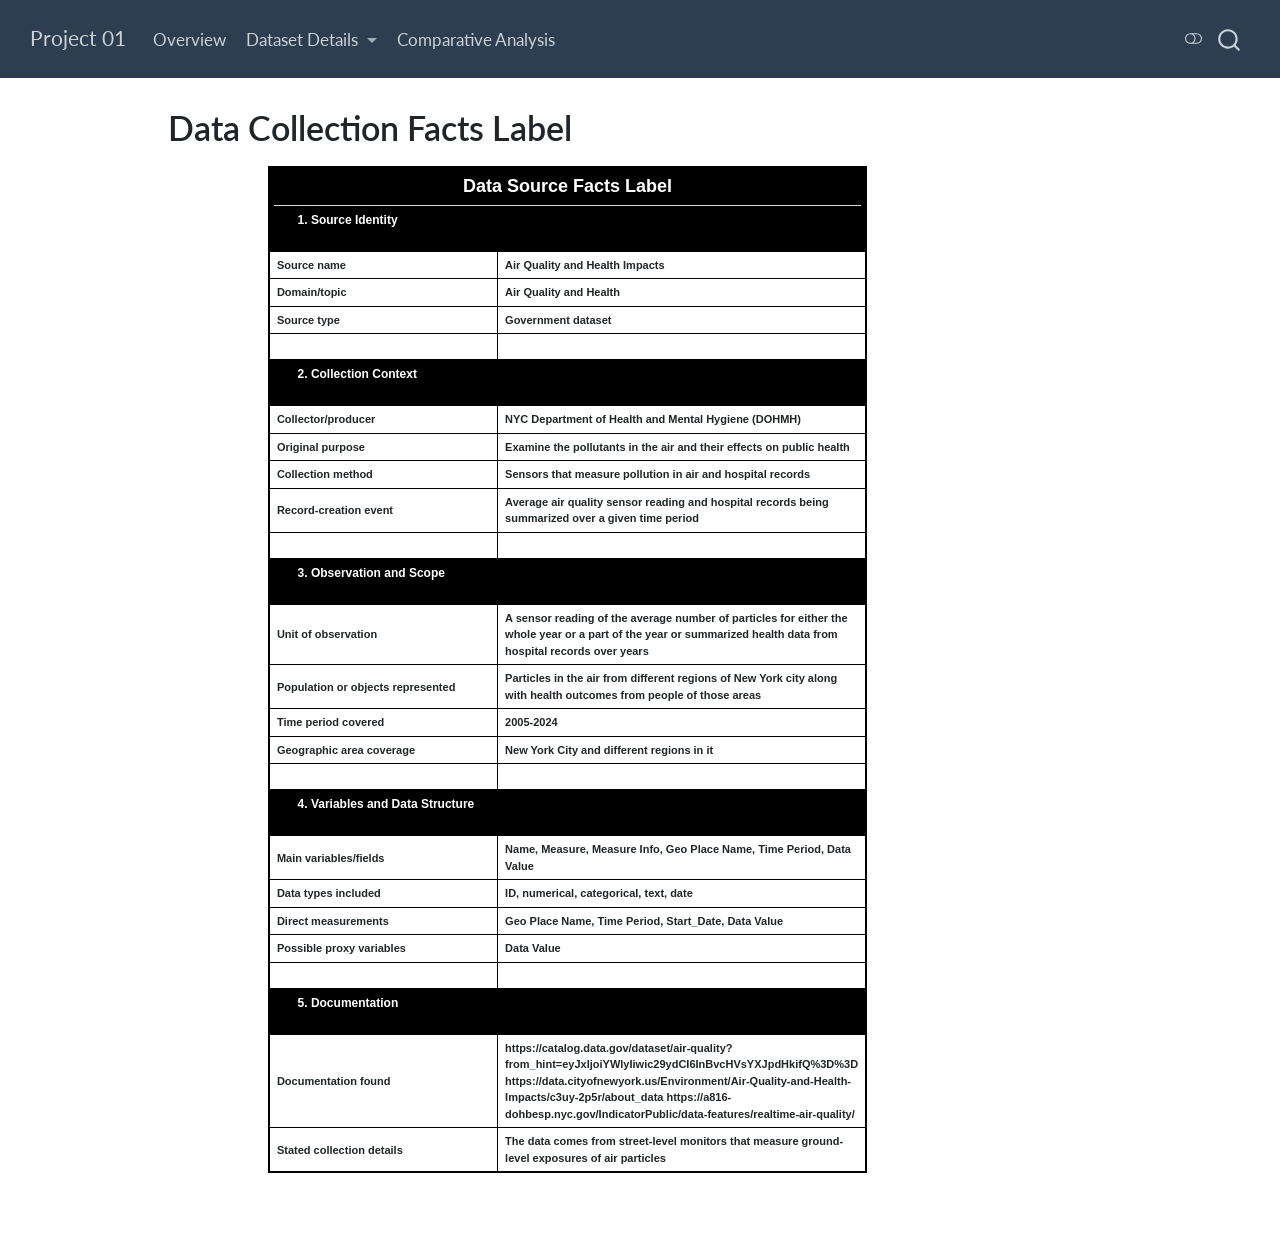
==== commit 9c21dfc4: "Project 01 complete" ====
--- a/docs/alexander_stevens.html
+++ b/docs/alexander_stevens.html
@@ -7,7 +7,7 @@
 <meta name="viewport" content="width=device-width, initial-scale=1.0, user-scalable=yes">
 
 
-<title>Data Collection Facts Label – TITLE</title>
+<title>Data Collection Facts Label – Project 01</title>
 <style>
 /* Default styles provided by pandoc.
 ** See https://pandoc.org/MANUAL.html#variables-for-html for config info.
@@ -250,7 +250,7 @@
       <div class="navbar-container container-fluid">
       <div class="navbar-brand-container mx-auto">
     <a class="navbar-brand" href="./index.html">
-    <span class="navbar-title">TITLE</span>
+    <span class="navbar-title">Project 01</span>
     </a>
   </div>
             <div id="quarto-search" class="" title="Search"></div>
@@ -279,7 +279,7 @@
     </ul>
   </li>
   <li class="nav-item">
-    <a class="nav-link" href="./comparison.qmd"> 
+    <a class="nav-link" href="./analysis.html"> 
 <span class="menu-text">Comparative Analysis</span></a>
   </li>  
 </ul>
